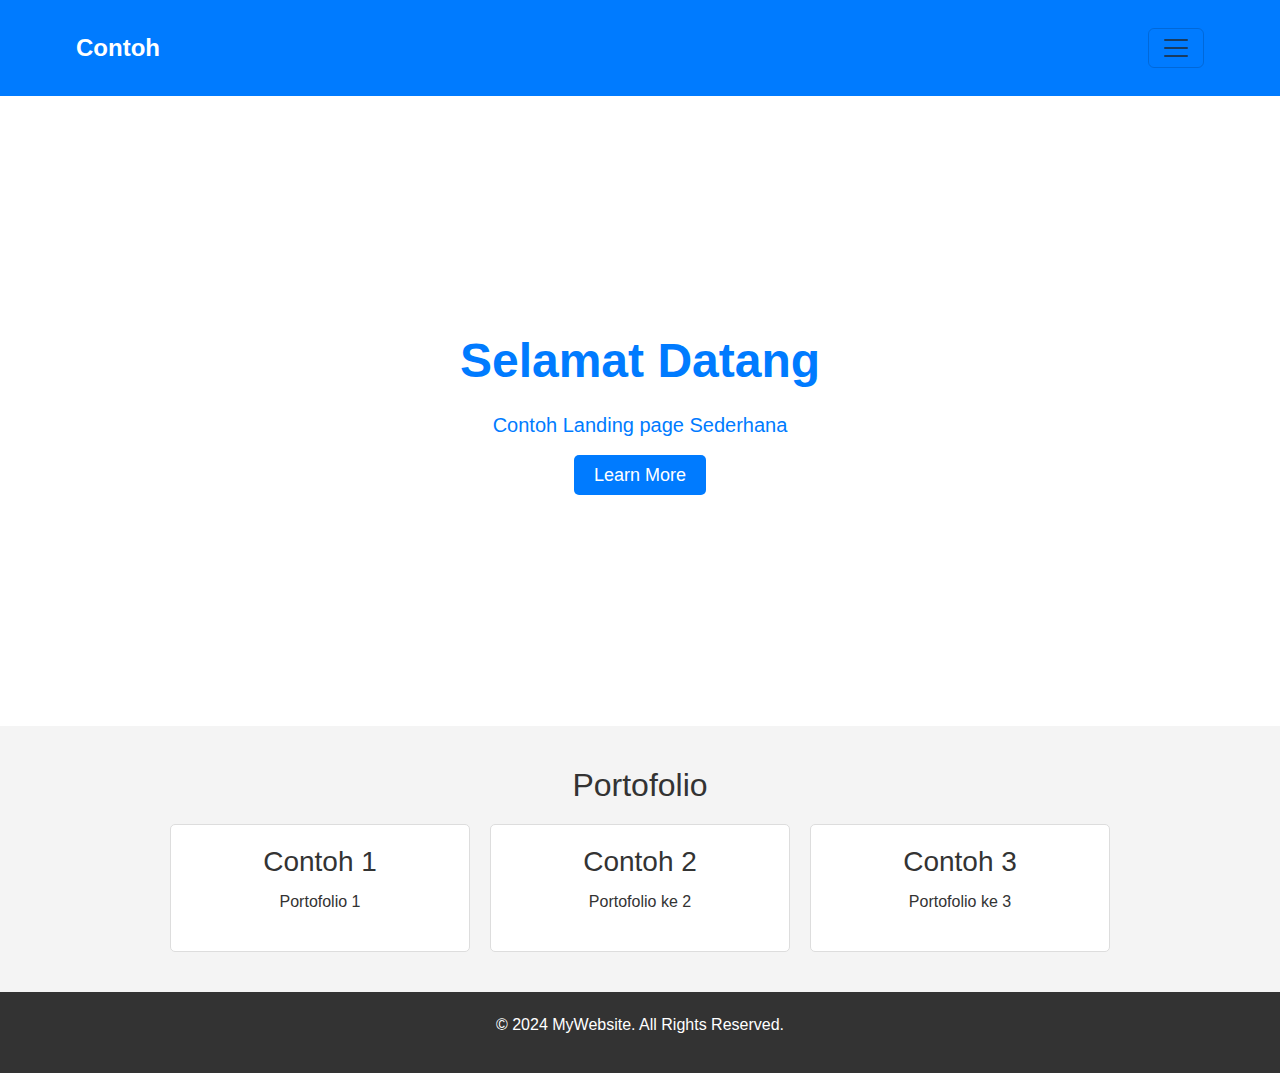
==== landingpage.html @ 54a0c57b "first commit" ====
<!DOCTYPE html>
<html lang="en">
<head>
    <meta charset="UTF-8">
    <meta name="viewport" content="width=device-width, initial-scale=1.0">
    <title>Landing Page Sederhana</title>
    <link rel="stylesheet" href="css/bootstrap.min.css">
    <style>
        /* Reset margin dan padding */
        * {
            margin: 0;
            padding: 0;
            box-sizing: border-box;
            font-family: Arial, sans-serif;
        }

        /* Gaya umum */
        body {
            line-height: 1.6;
            color: #333;
        }

        a {
            text-decoration: none;
            color: inherit;
        }

        ul {
            list-style: none;
        }

        header {
            background: #007bff;
            color: white;
            padding: 20px 0;
        }
        .navbar-toggler-icon{
            border: none;
            color: #ffffff;
            border-radius: 9px;
            
        }
        .container {
            width: 90%;
            max-width: 1200px;
            margin: 0 auto;
        }

        nav {
            display: flex;
            justify-content: space-between;
            align-items: center;
        }

        nav ul {
            display: flex;
            gap: 20px;
            
        }

        nav ul li {
            margin: 0;
        }
        .nav-item{
            color: #ffffff;
        }

        .logo {
            font-size: 24px;
            font-weight: bold;
        }

        /* Hero Section */
        .hero {
            background: url('hero-bg.jpg') no-repeat center center/cover;
            height: 70vh;
            display: flex;
            justify-content: center;
            align-items: center;
            color: #007bff;
            text-align: center;
        }

        .hero h1 {
            font-size: 48px;
            margin-bottom: 20px;
            color: #007bff;
            font-weight: bold;
        }

        .hero p {
            font-size: 20px;
            margin-bottom: 20px;

        }

        .hero a {
            background: #007bff;
            color: white;
            padding: 10px 20px;
            border-radius: 5px;
            font-size: 18px;
            transition: background 0.3s;
        }

        

        .hero a:hover {
            background: #0056b3;
        }

        /* Features Section */
        .features {
            padding: 40px 0;
            background: #f4f4f4;
        }

        .features h2 {
            text-align: center;
            margin-bottom: 20px;
        }

        .feature-list {
            display: flex;
            gap: 20px;
            flex-wrap: wrap;
            justify-content: center;
        }

        .feature {
            background: white;
            padding: 20px;
            border: 1px solid #ddd;
            border-radius: 5px;
            text-align: center;
            width: 300px;
        }

        .feature img {
            width: 50px;
            margin-bottom: 15px;
        }

        .feature h3 {
            margin-bottom: 10px;
        }

        /* Footer */
        footer {
            background: #333;
            color: white;
            text-align: center;
            padding: 20px 0;
        }
    </style>
</head>
<body>
    <!-- Header -->
    <header>
        <div class="container">
            <nav class="navbar">
                <div class="logo">Contoh</div>
                <button class="navbar-toggler" type="button" aria-controls="tombol"
                data-bs-toggle="collapse" data-bs-target="#tombol" aria-expanded="false"
                aria-label="Toggle navigation">
                <span class="navbar-toggler-icon"></span></button>
                <div class="collapse navbar-collapse" id="tombol">
                    <ul class="navbar-nav">
                        <li class="nav-item"><a class="nav-link" href="#">Home</a></li>
                        <li class="nav-item"><a class="nav-link" href="#">tentang</a></li>
                        <li class="nav-item"><a class="nav-link" href="#">Fitur</a></li>
                        <li class="nav-item"><a class="nav-link" href="#">Contact</a></li>
                    </ul>
                </div>    
            </nav>
        </div>
    </header>

    <!-- Hero Section -->
    <section class="hero">
        <div class="container">
            <h1>Selamat Datang</h1>
            <p>Contoh Landing page Sederhana</p>
            <a href="#features">Learn More</a>
        </div>
    </section>

    <!-- Features Section -->
    <section class="features" id="features">
        <div class="container">
            <h2>Portofolio</h2>
            <div class="feature-list">
                <div class="feature">
                    <h3>Contoh 1</h3>
                    <p>Portofolio 1</p>
                </div>
                <div class="feature">
                    <h3>Contoh 2</h3>
                    <p>Portofolio ke 2</p>
                </div>
                <div class="feature">
                    <h3>Contoh 3</h3>
                    <p>Portofolio ke 3</p>
                </div>
            </div>
        </div>
    </section>

    <!-- Footer -->
    <footer>
        <p>&copy; 2024 MyWebsite. All Rights Reserved.</p>
    </footer>
    <script src="js/bootstrap.min.js"></script>
</body>
</html>
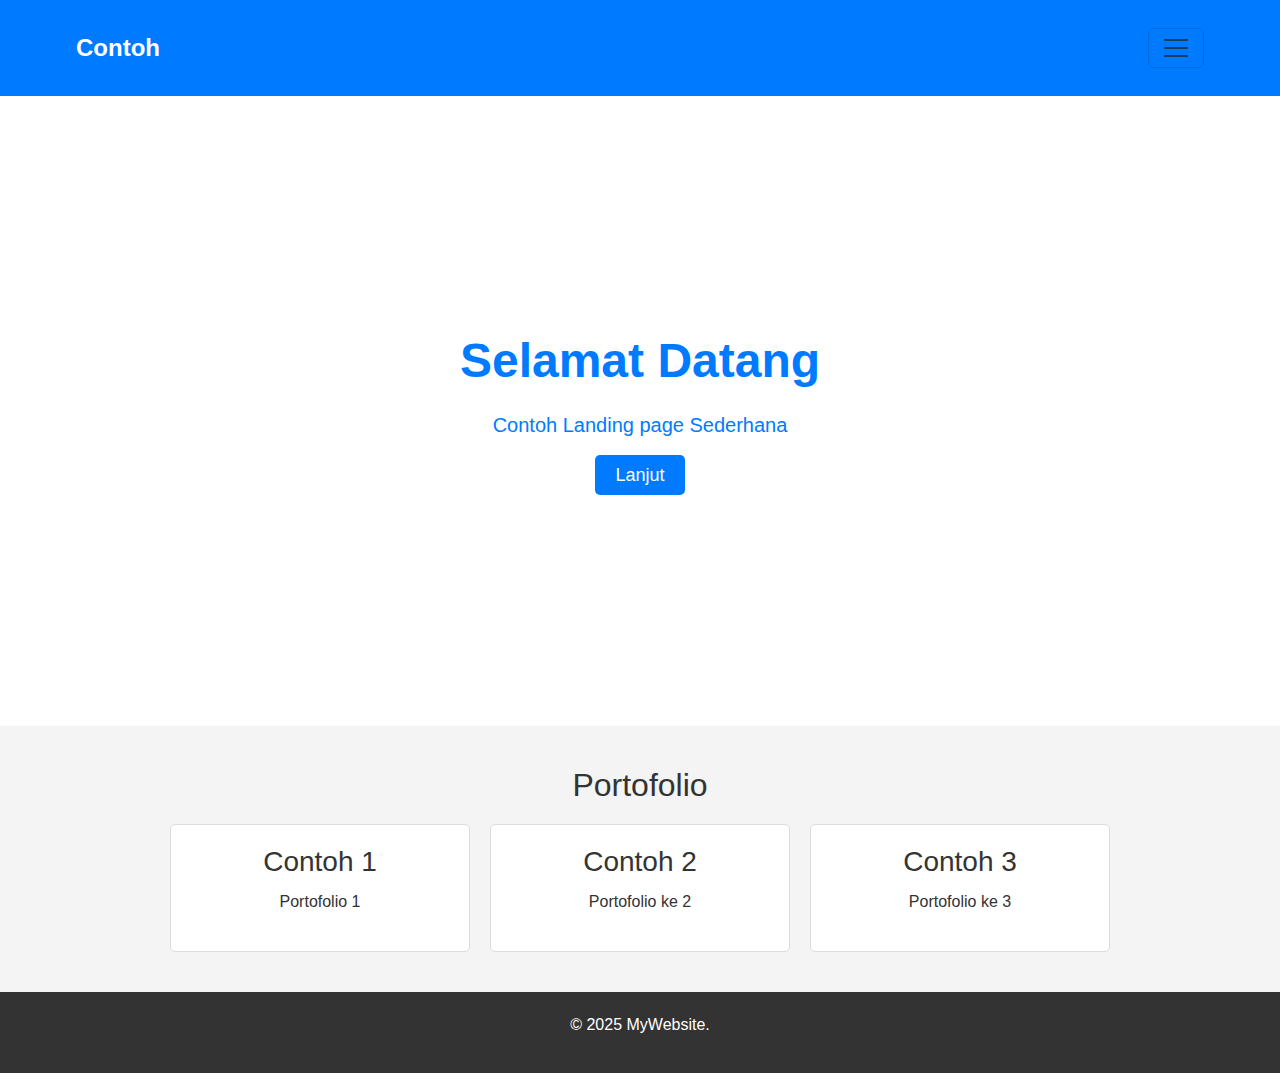
==== commit bb1b3f16: "Pesan commit yang menjelaskan perubahan" ====
--- a/landingpage.html
+++ b/landingpage.html
@@ -181,7 +181,7 @@
         <div class="container">
             <h1>Selamat Datang</h1>
             <p>Contoh Landing page Sederhana</p>
-            <a href="#features">Learn More</a>
+            <a href="#features">Lanjut</a>
         </div>
     </section>
 
@@ -208,7 +208,7 @@
 
     <!-- Footer -->
     <footer>
-        <p>&copy; 2024 MyWebsite. All Rights Reserved.</p>
+        <p>&copy; 2025 MyWebsite.</p>
     </footer>
     <script src="js/bootstrap.min.js"></script>
 </body>
